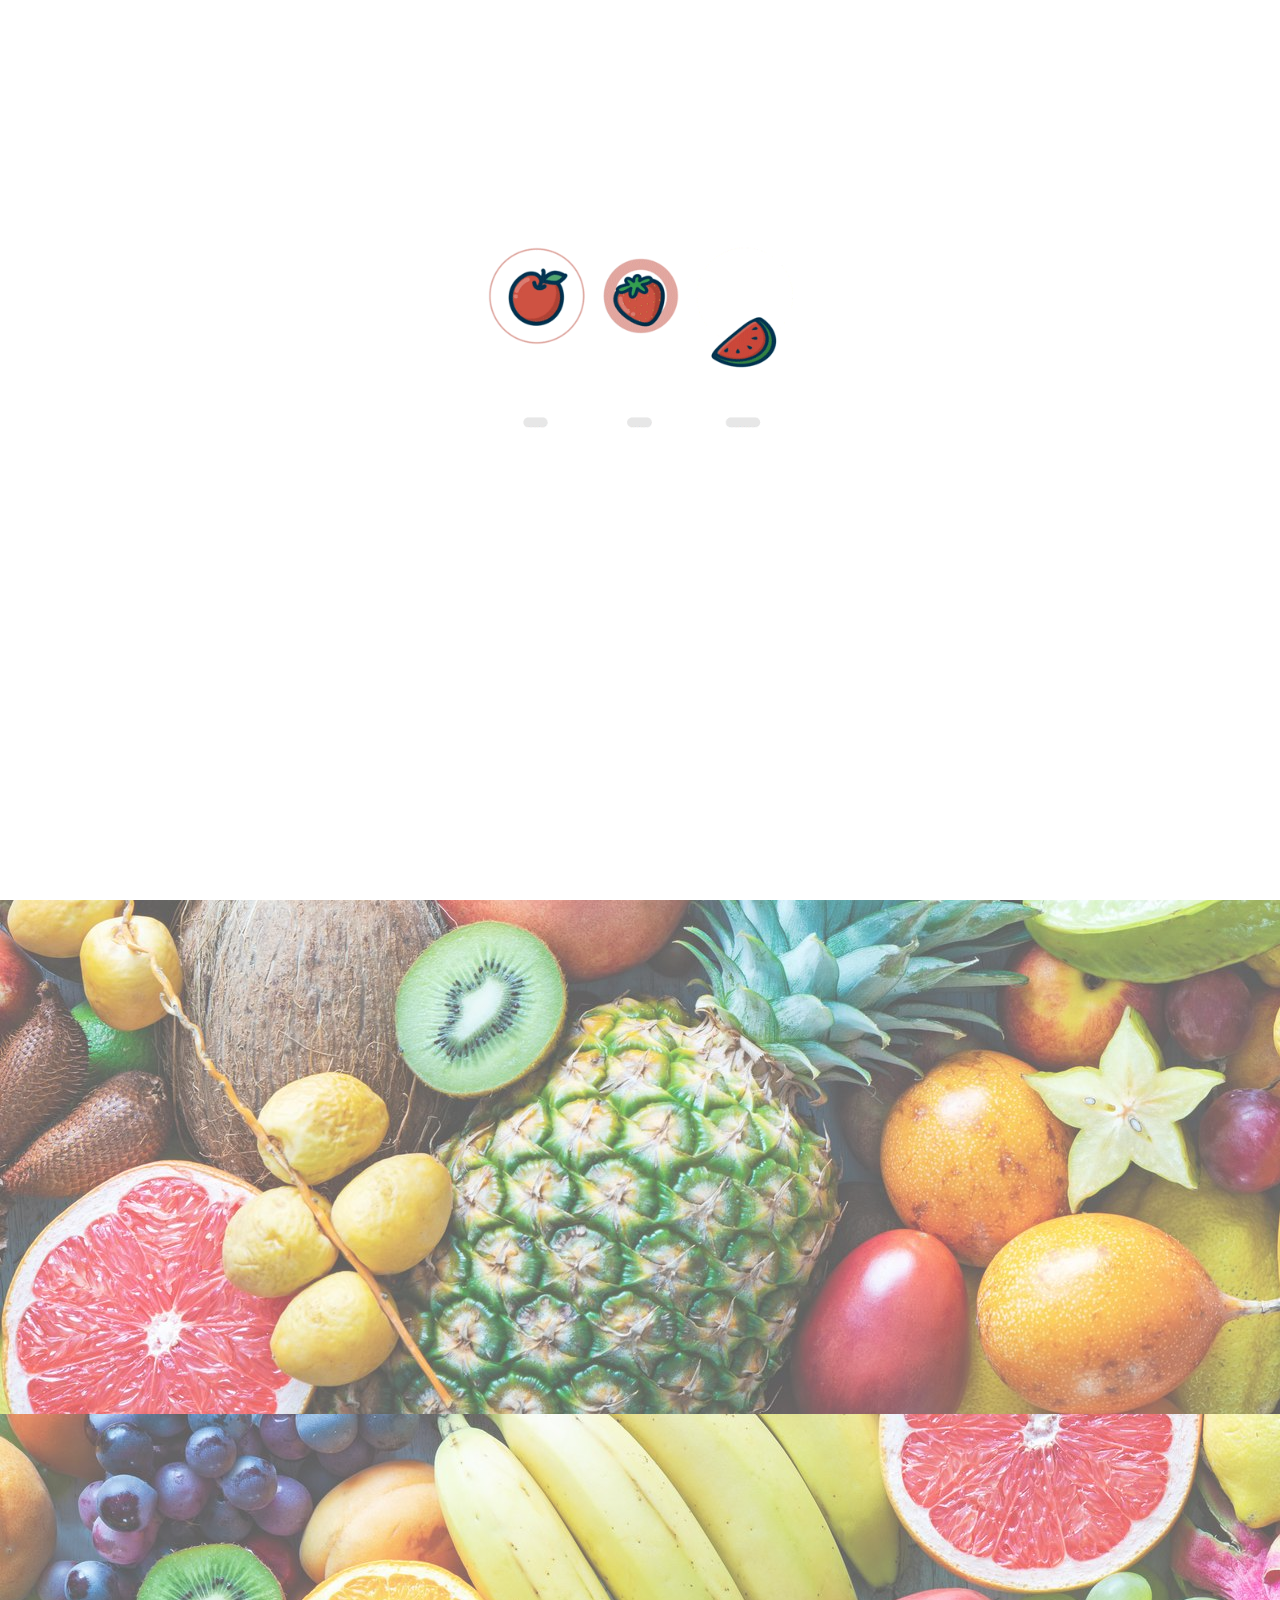
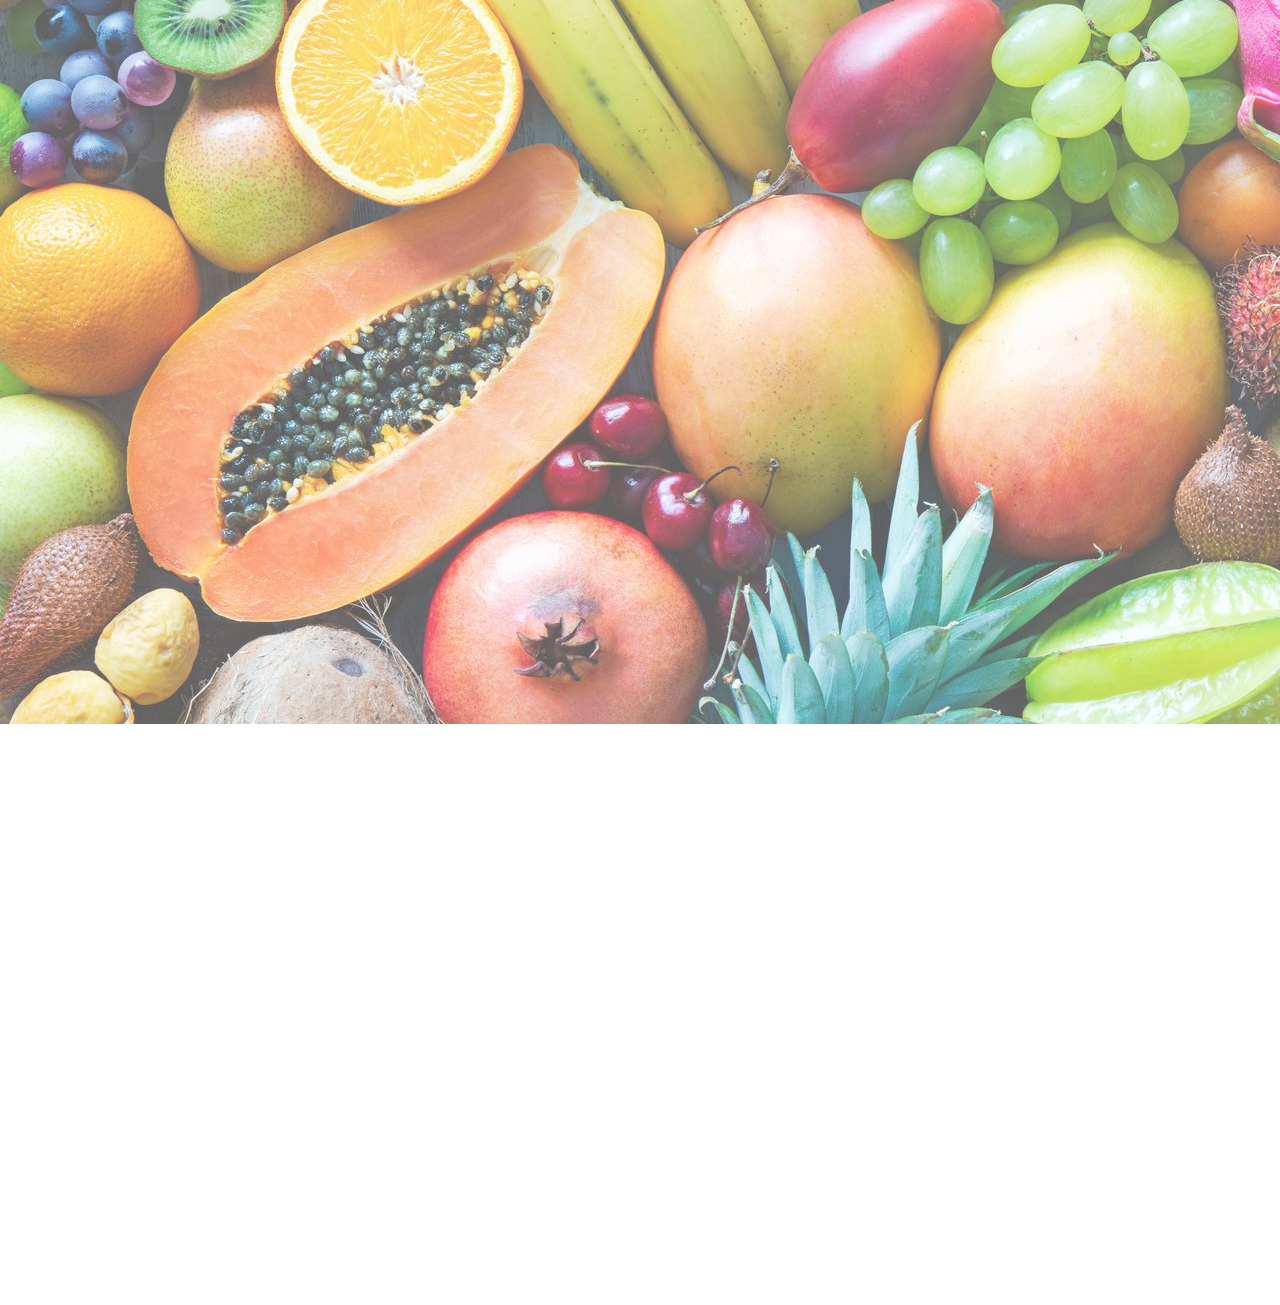
==== index.html @ 07e7f6e0 "init" ====
<!DOCTYPE html>
<html lang="en" dir="ltr">
  <head>
    <meta charset="utf-8">
    <meta name="viewport" content="width=device-width, initial-scale=1">
    <title>FruitDetector</title>

    <link rel="stylesheet" href="css/style.css">
    <link rel="stylesheet" href="css/menu.css">
    <link rel="stylesheet" href="css/title.css">
    <link rel="stylesheet" href="css/footer.css">
    <link rel="stylesheet" href="css/main.css">
    <link rel="stylesheet" href="css/loader.css">

  </head>
  <body>

    <div class="loader"><img src="assets/images/loader.gif" alt=""> </div>
    <div class="flex-container">

      <nav class="menu" id='top-menu'>

          <div class="menu-logo">
            <img src="assets/images/fing.png" alt="">
          </div>

          <div class="menu-logo">
            <img src="assets/images/iie.png" alt="">
          </div>

          <div class="menu-logo" id="last-logo">
            <img src="assets//images/dps.png" alt="">
          </div>

          <div class="menu-item">
            <a href="index.html">Introducción</a>
            <div class="line"></div>
          </div>
          <div class="menu-item">
            <a href="metodologia.html" >Metodología</a>
            <div class="line"></div>
          </div>
          <div class="menu-item">
            <a href ="experimentos.html">Experimentos</a>
            <div class="line"></div>
          </div>
          <div class="menu-item">
            <a href="resultados.html">Resultados</a>
            <div class="line"></div>
          </div>

      </nav>
        <div class="title">
          <div class="fruit-detector-container">
            <div id="fruit-loading">
              <h1>Fruit</h1>
            </div>
            <div id="detector-loading">
              <h1>Detector</h1>
            </div>
          </div>
          <p id="subtitle-loading">Implementación de un detector y contador de frutas</p>
        </div>


      <div class="main">
        <div class="side">

        </div>

        <div class="content">
          <h2>Introducción</h2>
          <p>El problema es el de detectar, contar y localizar las frutas presentes en una imágen. </p>
          <p>Realizar un diseño punta a punta que permita a partir de una foto de fruta (o varias frutas), identificar, hacer un conteo y localizar las mismas. Para esto nos basaremos en parte en el siguiente paper </p>
        </div>

        <div class="side">

        </div>

      </div>

      <div class="footer">

        <div class="footer-title">
          <h1>Integrantes</h1>
        </div>

        <div class="integrant-container">
          <div class="integrant">
            <p>Ivan Abatte</p>
            <p>CI: 1234567-8</p>
            <p>Mail: maildeivan@gmail.com</p>
          </div>
          <div class="integrant">
            <p>Facundo Guillen</p>
            <p>CI: 1234567-8</p>
            <p>Mail: maildefacundo@gmail.com</p>
          </div>
          <div class="integrant">
            <p>Santiago Sarachu</p>
            <p>CI: 1234567-8</p>
            <p>Mail: maildesantiagon@gmail.com</p>
          </div>
        </div>

      </div>

    </div>
    <script src="js/script.js"></script>
  </body>
</html>
---- css/style.css ----
* {
  padding: 0px;
  margin: 0px;
}


body {
  zoom: 80%;
  background-image: linear-gradient(rgba(255,255,255,0.35), rgba(255,255,255,0.35)), url("../assets/images/background.jpg");
  font-family: 'Helvetica Neue', sans-serif;
}


.header {
}

.flex-container {
  display: flex;
  flex-direction: column;
  width: 100%;
  height: auto;
  margin: 0px;
  padding: 0px;

}
---- css/menu.css ----
.menu {
  display: flex;
  flex-direction: row;
  justify-content: flex-end;
  position: -webkit-sticky;
  position: sticky;
  top: 0px;
}


#top-menu {
  background-color transparent;
  transition: background-color 0.5s;
}

#top-menu .menu-logo > img {
  visibility: hidden;
  opacity: 0;
  transition: opacity 0.5s;
}

#scroll-menu {
  background-color: white;
  transition: background-color 0.5s;
  z-index: 10;
}


#scroll-menu .menu-item > a {
  color: black;
  transition: color 0.5s;
}

#scroll-menu .menu-logo > img{
  opacity 1;
  transition: opacity 1.2s;
}


.menu-item {
  height: 50px;
  padding: 20px;
  padding-top: 35px;
}



#last-logo{
  margin-right: 20%;
}

.line {
  height: 2px;
  width: 100%;
}


@keyframes line-animation {
        0% {width: 0%;}
        100% {width: 100%;}
    }

.menu-item:hover > .line {
  background: red;
  animation: line-animation 0.1s linear;*/
  }

.menu-item a {
  margin: auto;
}

.menu-item a:link {
  font-size: 25px;
  font-family: 'Helvetica Neue', sans-serif;
  font-weight: bold;
  color: rgb(0,0,0,1.0);
  text-decoration: none;
}

.menu-item a:visited {
  font-size: 25px;
  font-family: 'Helvetica Neue', sans-serif;
  font-weight: bold;
  color: rgb(0,0,0,1.0);
  text-decoration: none;
}


@keyframes link-animation {
        0% {color: black;}
        100% {color: red;}
    }

.menu-item:hover > a {
  animation: link-animation linear 0.2s;
  animation-fill-mode: forwards;
}
---- css/title.css ----
.title {
  width: 100%;
  height: 500px;
  display: flex;
  flex-direction: column;
  justify-content: center;
  align-items: center;


}

.fruit-detector-container{
  display: flex;
  flex-direction: row;
}



@keyframes fruit-animation {
    0% {
      margin-left:-400%;
    }
    45% {
      margin-left:70%;
      animation-timing-function: cubic-bezier(0.25, 0.01, 0.55, 0.16);
    }
    75% {
        margin-left:-40%;
        animation-timing-function: cubic-bezier(0.52, 0.44, 0.47, 0.44);
    }

    90% {
      margin-left: 20%;
      animation-timing-function: cubic-bezier(0.53, 0.56, 0.48, 0.56);
    }

    100% {
        margin-left:0%;
        animation-timing-function: cubic-bezier(0.45, 0.84, 0.75, 0.99);
    }
}


@keyframes detector-animation {
  0% {
    visibility: hidden;
    margin-top: -400%;

  }
  55% {
    visibility: visible;
    margin-top: -400%;
  }

  85% {
    margin-top: 0%;
    animation-timing-function: ease-out;
  }
  92.5% {
    margin-top:-20%;
    animation-timing-function: ease-in;
  }
  100% {
    visibility: visible;
    margin-top:0%;
    animation-timing-function: linear;
  }

}

@keyframes subtitle-animation {
  from {
    visibility: visible;
    color: transparent;
  }
  to {
    visibility: visible;
    color: black;
  }

}


@keyframes title-animation {
  0% {
    transform: scale(1);
  }

  50% {
    transform: scale(1.2);
  }
  100% {
    transform: scale(1);
  }

}


.title div > h1 {
  font-size: 90px;
  text-align: center;

  background: linear-gradient(to right, red, blue);
  background-size: 200% auto;

  color: #000;
  background-clip: text;
  text-fill-color: transparent;
  -webkit-background-clip: text;
  -webkit-text-fill-color: transparent;

}

#fruit-loading {
  visibility: hidden;
}

#detector-loading {
  visibility: hidden;
}

#subtitle-loading {
  visibility: hidden;
}

#fruit{

  animation-name: fruit-animation, title-animation;
  animation-duration: 2s, 0.5s;
  animation-delay: 0ms,4.325s;
  animation-iteration-count: 1, 1;
}

#detector{

  visibility: hidden;
  animation-name: detector-animation, title-animation;
  animation-duration: 2s, 0.5s;
  animation-delay: 1.325s,4.325s;
  animation-iteration-count: 1, 1;
  animation-fill-mode: forwards, forwards;
}

#subtitle{
  visibility: hidden;
  animation: subtitle-animation 1s;
  animation-fill-mode: forwards;
  animation-delay: 3s;
}


.title p {
  font-size: 30px;
  text-align: center;
  font-weight: bold;
  padding-bottom: 100px;

}
---- css/footer.css ----
.footer {
  display: flex;
  flex-direction: column;
  flex-wrap: nowrap;
  width: 100%;
  height: 300px;
  background-color: rgb(170,170,170);
}

.footer-title {
    width: 100%;
    text-align: center;
    vertical-align: middle;
    margin-top: 20px;
    margin-bottom: 20px;
}

.footer-title h1 {
  font-size: 48px;
  color: black;
  margin:auto;

  background: linear-gradient(to right, red, blue);
  background-size: 200% auto;

  color: #000;
  background-clip: text;
  text-fill-color: transparent;
  -webkit-background-clip: text;
  -webkit-text-fill-color: transparent;
}

.integrant-container {
  display: flex;
  flex-direction: row;
  justify-content: space-around;
  height: 100%;
}

.integrant {
  width: 30%;
  text-align: center;

  padding-top: 30px;
  font-size: 25px;
  color: black;

}
---- css/main.css ----
.main {
  width: 100%;
  height: 2000px;
  display: flex;
  flex-direction: row;
  background-color: #fff;
}

.side {
  padding-top: 150px;
  width: 7.5%;
  background-color: #FF6F61;
}

.content {
  padding-top: 150px;
  width: 85%;

}

.content h2 {
  text-align: center;
  font-size: 72px;
  color: #34568B;
  padding-bottom: 50px;
}

.content p {
  text-align: left;
  font-size: 40px;
  color: #34568B;
  padding-right: 200px;
  padding-left: 200px;
  padding-bottom: 30px
}
---- css/loader.css ----
.loader {
  height:125vh;
  width: 125vw;
  position: absolute;
  top: 0;
  left: 0;
  background-color: white;
}

.loader img {
  display: block;
  margin-left: auto;
  margin-right: auto;
  padding-top: 17%;
}

#show-loader img {
  display: block;
  margin-left: auto;
  margin-right: auto;
  padding-top: 17%;
}


@keyframes loader {
  0% {
    opacity: 1;
    visibility: visible;
  }

  100% {
    opacity: 0;
    visibility: hidden;
  }
}
#quit-loader{
  animation: loader 0.5s;
  animation-fill-mode: forwards;
}

@keyframes  flex{
  0% {
    opacity: 0;
    visibility: hidden;
  }

  100% {
    opacity: 1;
    visibility: visible;
  }

}


.flex-container {
  animation: flex 0.5s;
  animation-fill-mode: forwards;
  animation-delay: 1s;
}
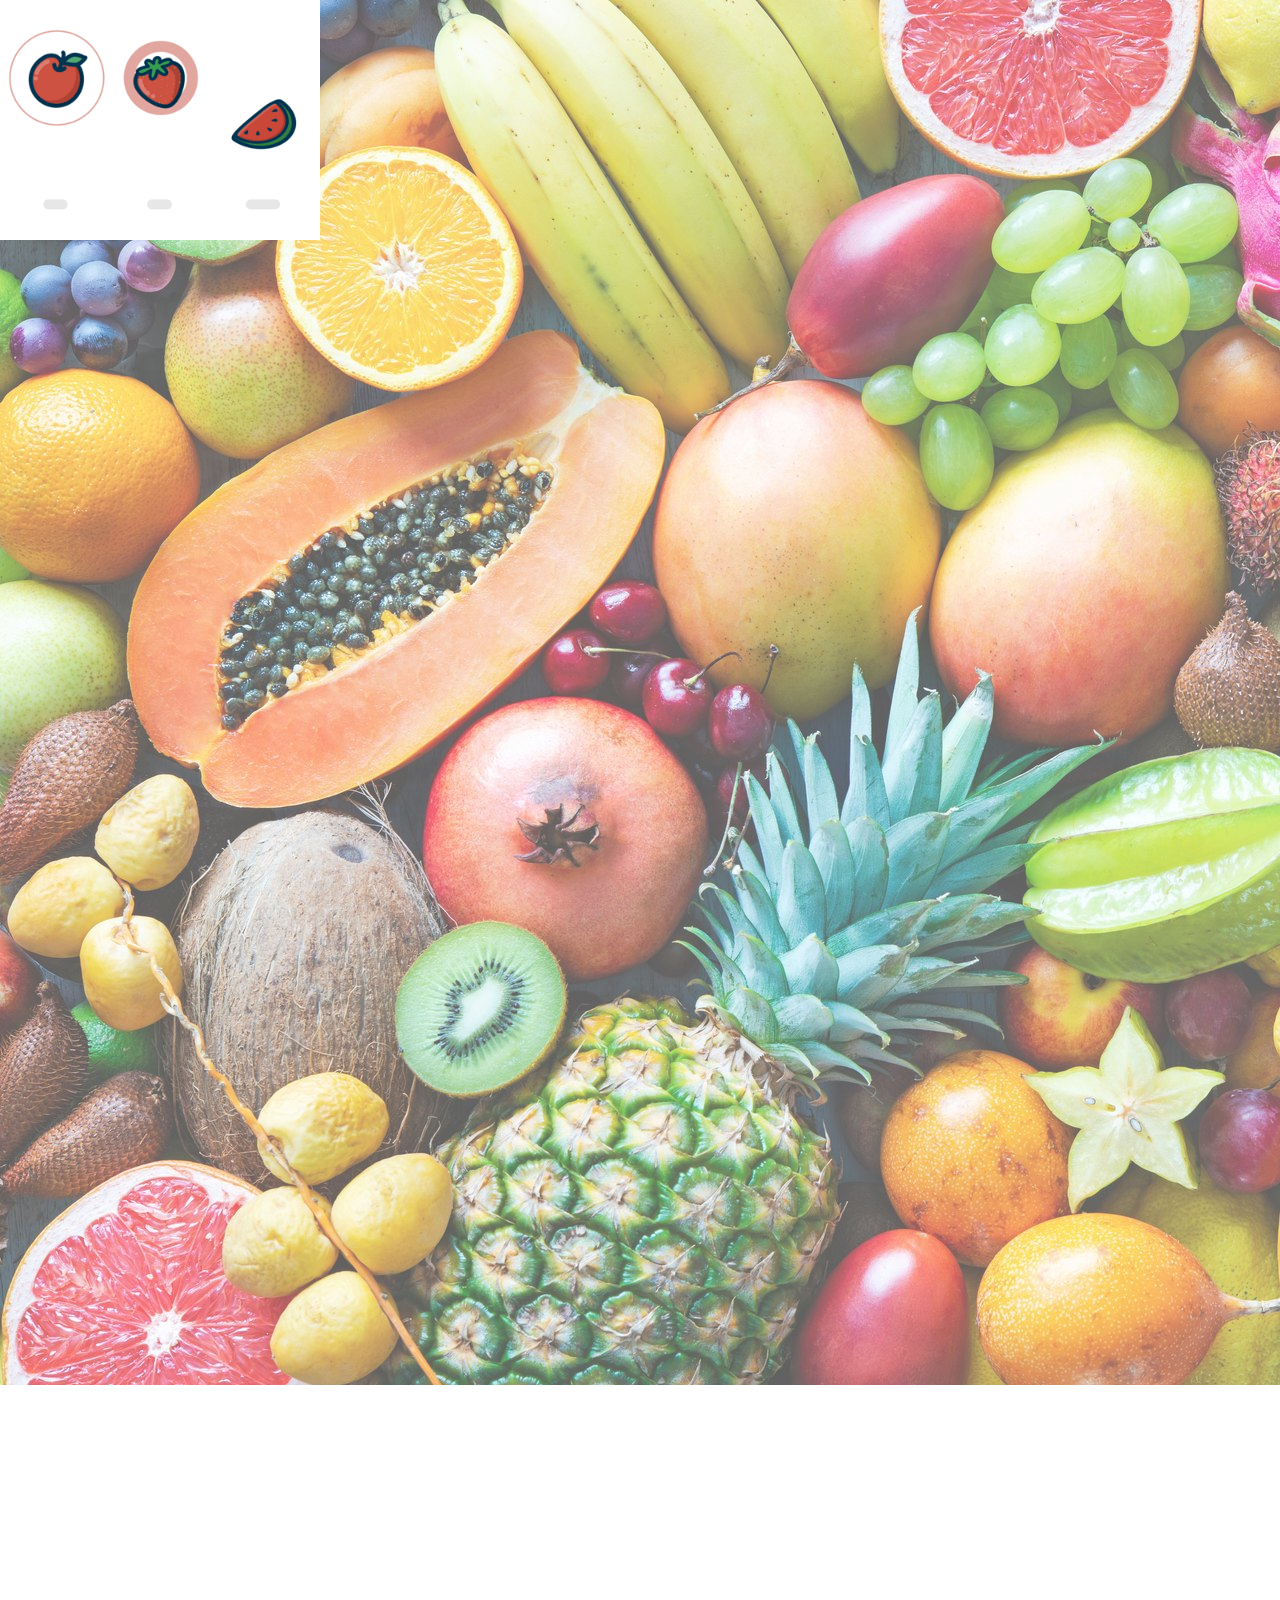
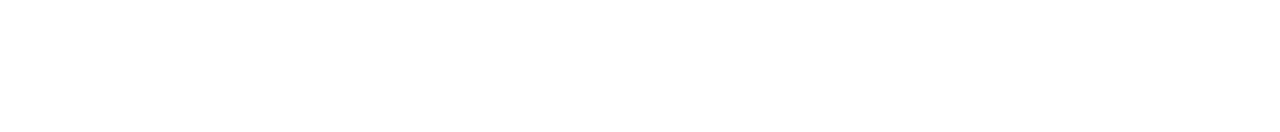
==== commit 13c93ee2: "v_final" ====
--- a/index.html
+++ b/index.html
@@ -6,11 +6,7 @@
     <title>FruitDetector</title>
 
     <link rel="stylesheet" href="css/style.css">
-    <link rel="stylesheet" href="css/menu.css">
-    <link rel="stylesheet" href="css/title.css">
-    <link rel="stylesheet" href="css/footer.css">
-    <link rel="stylesheet" href="css/main.css">
-    <link rel="stylesheet" href="css/loader.css">
+
 
   </head>
   <body>
@@ -38,6 +34,10 @@
           </div>
           <div class="menu-item">
             <a href="metodologia.html" >Metodología</a>
+            <div class="line"></div>
+          </div>
+          <div class="menu-item">
+            <a href="detector.html" >Detector</a>
             <div class="line"></div>
           </div>
           <div class="menu-item">
@@ -70,8 +70,97 @@
 
         <div class="content">
           <h2>Introducción</h2>
-          <p>El problema es el de detectar, contar y localizar las frutas presentes en una imágen. </p>
-          <p>Realizar un diseño punta a punta que permita a partir de una foto de fruta (o varias frutas), identificar, hacer un conteo y localizar las mismas. Para esto nos basaremos en parte en el siguiente paper </p>
+          <p>
+             El problema al que nos enfrentamos es, dada una imágen de una bandeja con frutas, contar
+             y localizar las frutas en la imágen.
+          </p><br>
+          <p>
+             Para esto utilizaremos una base de datos de Kaggle, la cual cuenta con imágenes de bandejas
+             con 16 tipos de frutas, en varias cantidades y posiciones.
+          </p><br>
+          <p>
+             Consideraciones a tener en cuenta de la base de datos:
+          </p>
+
+          <ul>
+            <li>
+                En todas las imágenes aparece un solo tipo de fruta por bandeja, es decir que no hay imágenes de
+                bandejas con varios tipos de frutas en ella.
+            </li>
+            <li>
+                Todas tienen el mismo fondo, que es el de la bandeja plateada. (Puede tener eventualmente distinta iluminación)
+            </li>
+            <li>
+                El ángulo de captura de la imágen, al igual que la distancia a la bandeja es aproximadamente constante
+                en todas las imágenes. (Puede tener pequeñas variaciones)
+            </li>
+            <li>
+                Hay imágenes de bandejas tanto con una sola fruta, como con varias, llegando a alcanzar la decena.
+            </li>
+            <li>
+                Las imágenes están etiquetadas por tipo de fruta (pues era el objetivo original del problema planteado
+                con el dataset) pero no según cantidad de frutas o su posición.
+            </li>
+          </ul>
+          <div style="display:flex; flex-direction:column; padding-top:4%;">
+              <div style="display:flex; flex-direction:row">
+                 <img src="assets/images/intro/ejemplo_ds_1.png" style="margin-left: auto;margin-right: 5%; transform: scale(1.3); width:20%; height:auto;">
+                 <img src="assets/images/intro/ejemplo_ds_2.png" style="margin-left: 5%;margin-right: auto; transform: scale(1.3);  width:20%; height:auto;">
+              </div>
+              <p class="desc">Ejemplos de imágenes del dataset</p>
+          </div>
+          <p>
+             A partir del análisis de la base de datos identificamos las siguientes dificultades en pos de nuestro objetivo:
+          </p>
+
+          <ul>
+            <li>
+                Las imágenes no están etiquetadas ni por posición ni por cantidad, por lo cual si queremos evaluar el sistema
+                que realizamos cuantitativamente deberemos etiquetarlas manualmente así sea por cantidad.
+            </li>
+            <li>
+                La iluminación de la imágen genera reflejos tanto en la bandeja como en la superficie de algunas frutas lisas,
+                generando manchas luminosas en la imágen.
+            </li>
+            <li>
+                Las mismas frutas se reflejan en la bandeja, haciendo que se confunda la fruta de su reflejo.
+            </li>
+            <li>
+                Hay situaciones en que hay mucha oclusión entre frutas, haciendo que sea bastante difícil identificarlas por separado.
+            </li>
+          </ul>
+          <div style="display:flex; flex-direction:column; padding-top:4%;">
+              <div style="display:flex; flex-direction:row">
+                 <img src="assets/images/intro/problemas.png" style="margin-left: auto;margin-right: auto; transform: scale(1.5);  width:20%; height:auto;">
+              </div>
+              <p class="desc">Ejemplo de problemas</p>
+          </div>
+
+          <p>
+            Para abordar el problema con el tiempo disponible y con las herramientas del curso se decidieron
+            tener las siguientes consideraciones:
+          </p><br>
+
+          <ul>
+            <li>
+                No vamos a trabajar con con los 16 tipos de frutas, sólo con 6 de ellas, seleccionadas de modo
+                que el problema mantuviera parte de la complejidad original pero sin excederse. Por esta misma
+                razón se seleccionaron frutas que fueran bastante distintas entre ellas en pos de mantener la
+                diversidad del problema original.
+            </li>
+            <li>
+                Tampoco se va a usar todo el dataset de cada fruta, puesto que sería inviable etiquetar todas las
+                imágenes, por lo que se decidió crear un subset para cada una de las frutas seleccionadas, de unos
+                60 elementos por fruta, etiquetadas por cantidad manualmente.
+            </li>
+            <li>
+                No se van a etiquetar posiciones, debido a la dificultad de lo mismo. Por lo tanto esta característica
+                se juzgará cualitativamente al ver los resultados.
+            </li>
+          </ul>
+          <br><br><br><br><br><br>
+
+
         </div>
 
         <div class="side">
@@ -81,6 +170,8 @@
       </div>
 
       <div class="footer">
+
+        <a href="https://github.com/Facundo-GP/FruitQuality">Código completo del proyecto</a>
 
         <div class="footer-title">
           <h1>Integrantes</h1>
@@ -89,18 +180,20 @@
         <div class="integrant-container">
           <div class="integrant">
             <p>Ivan Abatte</p>
-            <p>CI: 1234567-8</p>
-            <p>Mail: maildeivan@gmail.com</p>
+            <p>CI: 4.966.568-1</p>
+            <p>Mail: ivanabatte@gmail.com</p>
           </div>
           <div class="integrant">
             <p>Facundo Guillen</p>
-            <p>CI: 1234567-8</p>
-            <p>Mail: maildefacundo@gmail.com</p>
+            <p>CI: 5.202.598-9</p>
+            <p>Mail: facundoguiper@gmail.com</p>
+
+
           </div>
           <div class="integrant">
             <p>Santiago Sarachu</p>
-            <p>CI: 1234567-8</p>
-            <p>Mail: maildesantiagon@gmail.com</p>
+            <p>CI: 5.265.161-1</p>
+            <p>Mail: santiago.sarachu@gmail.com</p>
           </div>
         </div>
 
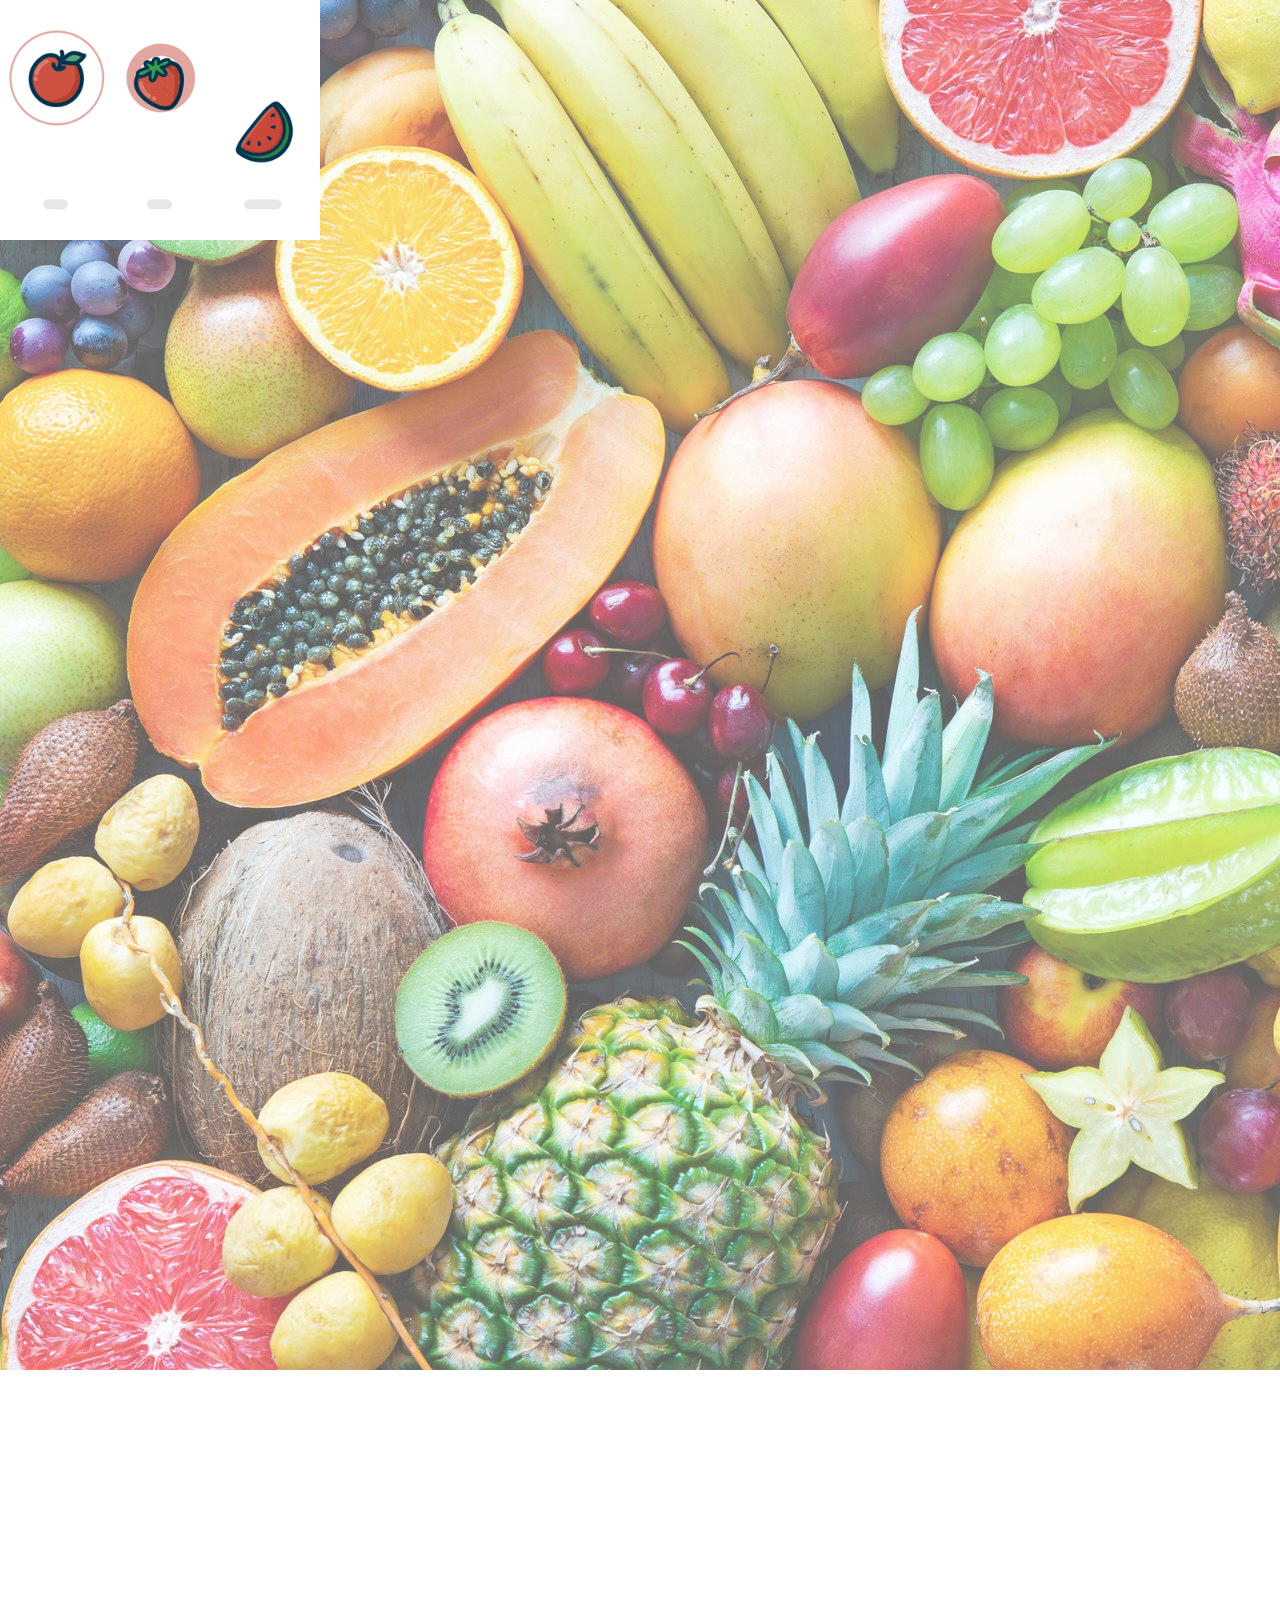
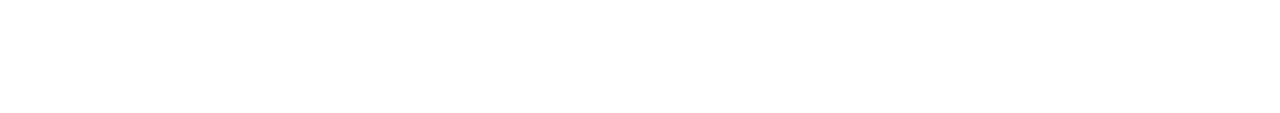
==== commit a4fb226c: "v_final" ====
--- a/index.html
+++ b/index.html
@@ -4,6 +4,8 @@
     <meta charset="utf-8">
     <meta name="viewport" content="width=device-width, initial-scale=1">
     <title>FruitDetector</title>
+    <link rel="icon" href="https://cdn-icons.flaticon.com/png/512/3194/premium/3194591.png?token=exp=1639967747~hmac=90741de645baed71513bb653dd6f4e10"
+      type = "image/x-icon">
 
     <link rel="stylesheet" href="css/style.css">
 
@@ -70,13 +72,15 @@
 
         <div class="content">
           <h2>Introducción</h2>
-          <p>
-             El problema al que nos enfrentamos es, dada una imágen de una bandeja con frutas, contar
-             y localizar las frutas en la imágen.
+
+          <p>
+             El problema al que nos enfrentamos es, dada una imágen de una bandeja con frutas, clasificar, contar
+             y localizar las frutas en la imágen (con localizar se entiende marcar el área delimitada por cada fruta).
           </p><br>
           <p>
-             Para esto utilizaremos una base de datos de Kaggle, la cual cuenta con imágenes de bandejas
-             con 16 tipos de frutas, en varias cantidades y posiciones.
+             Para esto utilizaremos una <a href="https://www.kaggle.com/chrisfilo/fruit-recognition" target="_blank"
+             style="font-weight:bold;text-decoration: inherit;color: #34568B;font-style:italic">base de datos de Kaggle</a>, la cual cuenta con imágenes de bandejas con 16 tipos
+             de frutas, en varias cantidades y posiciones. Alcanzando un total de 44 mil imágenes en total.
           </p><br>
           <p>
              Consideraciones a tener en cuenta de la base de datos:
@@ -129,6 +133,7 @@
                 Hay situaciones en que hay mucha oclusión entre frutas, haciendo que sea bastante difícil identificarlas por separado.
             </li>
           </ul>
+
           <div style="display:flex; flex-direction:column; padding-top:4%;">
               <div style="display:flex; flex-direction:row">
                  <img src="assets/images/intro/problemas.png" style="margin-left: auto;margin-right: auto; transform: scale(1.5);  width:20%; height:auto;">
@@ -153,10 +158,6 @@
                 imágenes, por lo que se decidió crear un subset para cada una de las frutas seleccionadas, de unos
                 60 elementos por fruta, etiquetadas por cantidad manualmente.
             </li>
-            <li>
-                No se van a etiquetar posiciones, debido a la dificultad de lo mismo. Por lo tanto esta característica
-                se juzgará cualitativamente al ver los resultados.
-            </li>
           </ul>
           <br><br><br><br><br><br>
 
@@ -171,7 +172,7 @@
 
       <div class="footer">
 
-        <a href="https://github.com/Facundo-GP/FruitQuality">Código completo del proyecto</a>
+        <a href="https://github.com/Facundo-GP/FruitDetector"  target="_blank">Código completo del proyecto</a>
 
         <div class="footer-title">
           <h1>Integrantes</h1>
@@ -184,7 +185,7 @@
             <p>Mail: ivanabatte@gmail.com</p>
           </div>
           <div class="integrant">
-            <p>Facundo Guillen</p>
+            <p>Facundo Guillén</p>
             <p>CI: 5.202.598-9</p>
             <p>Mail: facundoguiper@gmail.com</p>
 
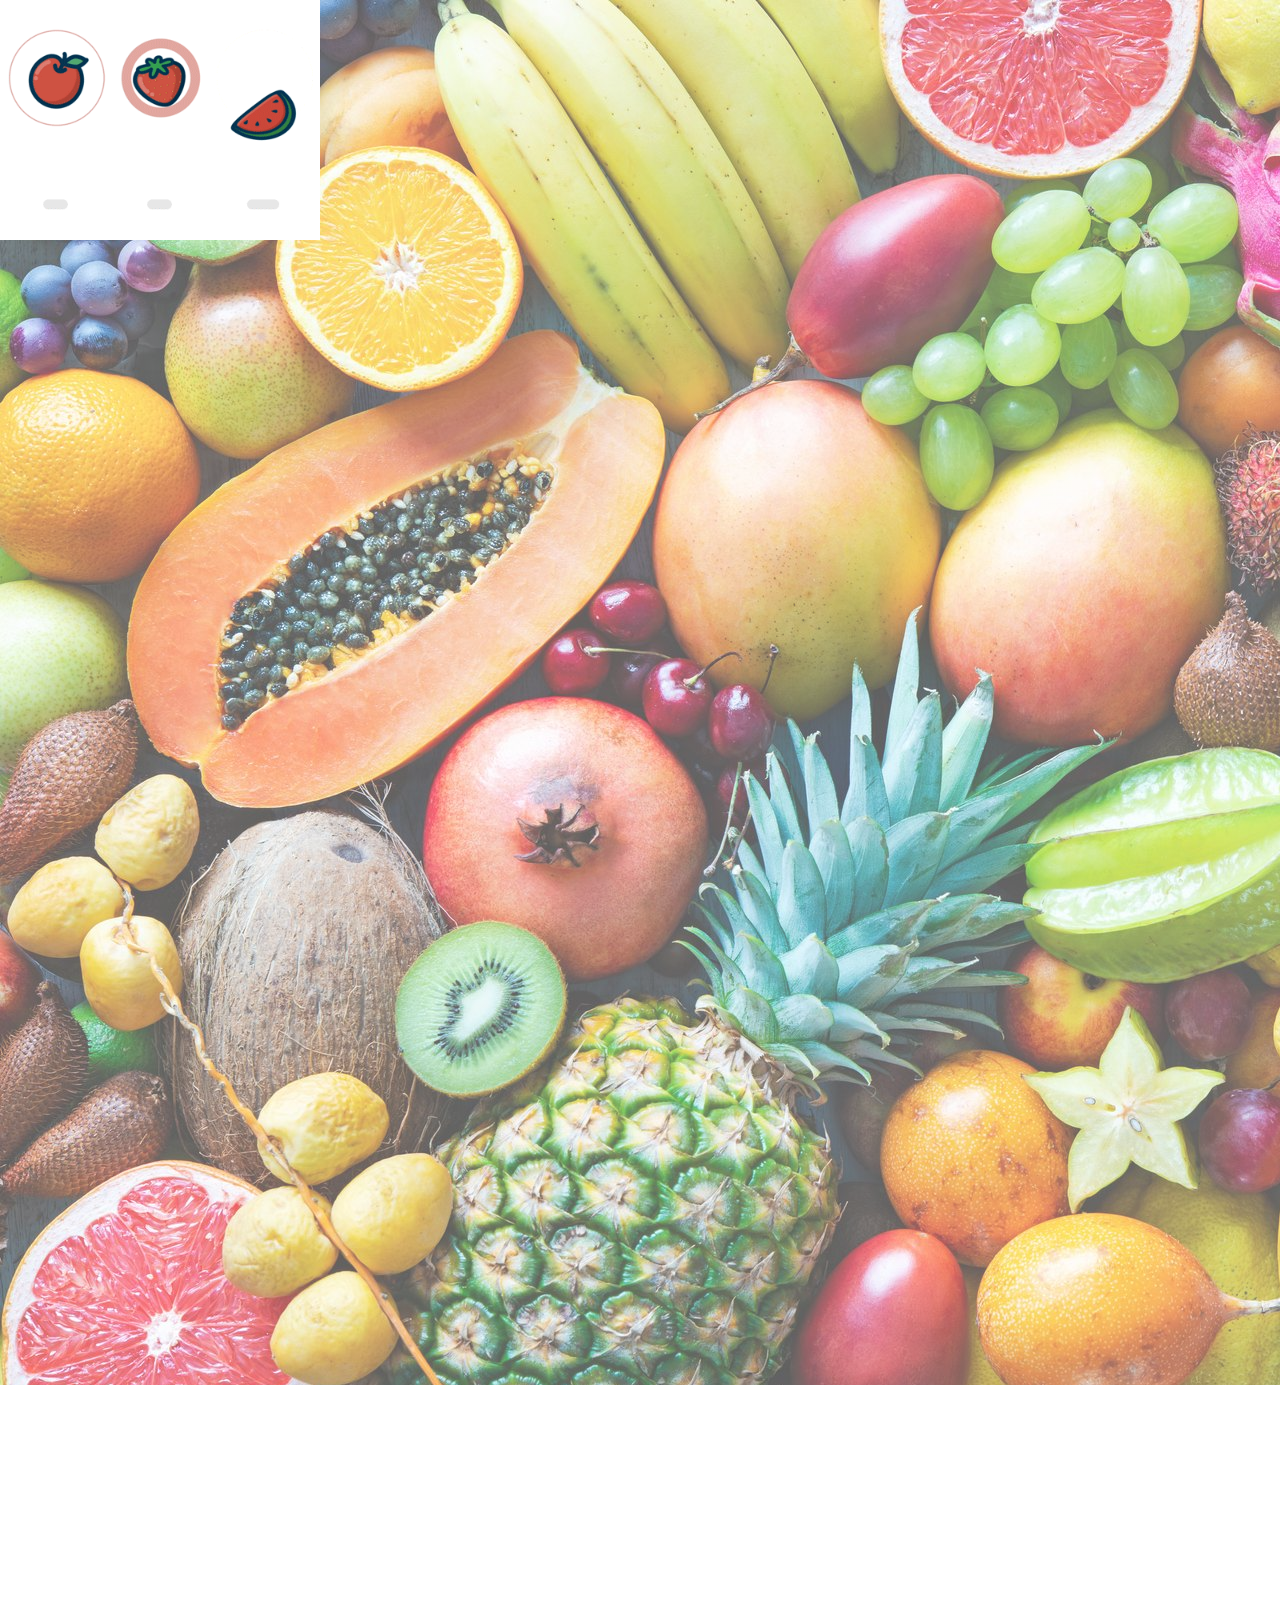
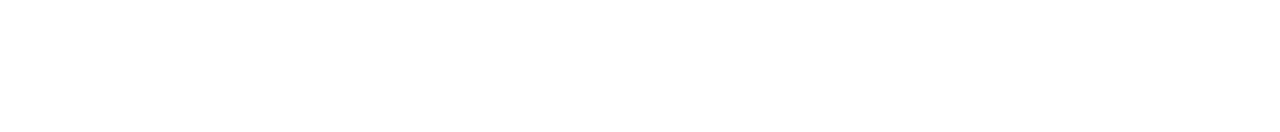
==== commit 1875fa5d: "v_final" ====
--- a/index.html
+++ b/index.html
@@ -158,6 +158,11 @@
                 imágenes, por lo que se decidió crear un subset para cada una de las frutas seleccionadas, de unos
                 60 elementos por fruta, etiquetadas por cantidad manualmente.
             </li>
+
+            <li>
+                La evaluación de la localización de las frutas se hará visualmente ya que el dataset no contiene etiquetas
+                sobre las posiciones.
+            </li>
           </ul>
           <br><br><br><br><br><br>
 
